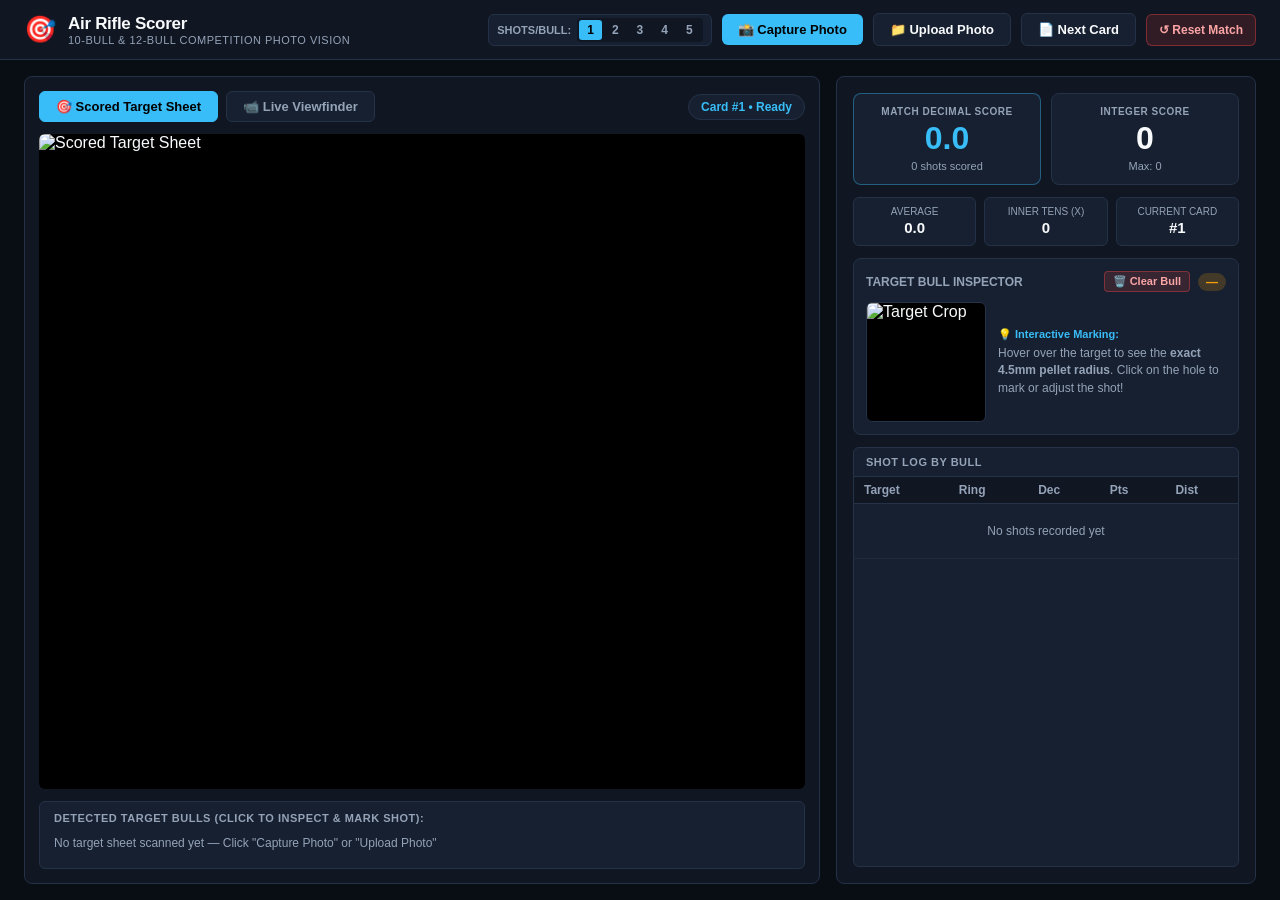
==== static/index.html @ 7c4ddc7e "Initial commit: Air Rifle Scorer 10m ISSF Multi-Target Vision System" ====
<!DOCTYPE html>
<html lang="en">
<head>
  <meta charset="UTF-8" />
  <meta name="viewport" content="width=device-width, initial-scale=1.0" />
  <title>Air Rifle Scorer — Multi-Target 10m Competition Vision</title>
  <link rel="stylesheet" href="/static/style.css" />
</head>
<body>
  <!-- ── Top Navigation Bar ── -->
  <header class="topbar">
    <div class="topbar-brand">
      <span class="brand-icon">🎯</span>
      <div>
        <div class="brand-name">Air Rifle Scorer</div>
        <div class="brand-sub">10-Bull &amp; 12-Bull Competition Photo Vision</div>
      </div>
    </div>

    <!-- Quick Action Buttons -->
    <div class="topbar-actions">
      <!-- Shots per Target Selector (1 to 5) -->
      <div class="shots-per-target-control">
        <span class="control-label">Shots/Bull:</span>
        <div class="segmented-control" id="shotsPerTargetGroup">
          <button class="seg-btn active" onclick="setShotsPerTarget(1)">1</button>
          <button class="seg-btn" onclick="setShotsPerTarget(2)">2</button>
          <button class="seg-btn" onclick="setShotsPerTarget(3)">3</button>
          <button class="seg-btn" onclick="setShotsPerTarget(4)">4</button>
          <button class="seg-btn" onclick="setShotsPerTarget(5)">5</button>
        </div>
      </div>

      <button class="btn btn-primary" onclick="captureFromCamera()">
        📸 Capture Photo
      </button>

      <label class="btn btn-outline file-upload-btn">
        📁 Upload Photo
        <input type="file" id="fileUploadInput" accept="image/*" onchange="handleFileUpload(event)" style="display: none;" />
      </label>

      <button class="btn btn-outline" onclick="nextCard()">
        📄 Next Card
      </button>

      <button class="btn btn-danger-sm" onclick="resetSession()">
        ↺ Reset Match
      </button>
    </div>
  </header>

  <!-- ── Main Workspace Layout ── -->
  <main class="layout">
    <!-- ── LEFT: Sheet View & Inspection ── -->
    <section class="sheet-panel">
      <!-- Panel Header Tabs -->
      <div class="panel-header">
        <div class="tabs">
          <button class="tab-btn active" id="tabSheet" onclick="setPanelTab('sheet')">
            🎯 Scored Target Sheet
          </button>
          <button class="tab-btn" id="tabLive" onclick="setPanelTab('live')">
            📹 Live Viewfinder
          </button>
        </div>
        <div class="sheet-info-pill" id="sheetInfoPill">Card #1 &bull; Ready</div>
      </div>

      <!-- Main Display Area -->
      <div class="display-container" id="displayContainer">
        <!-- Processed Full Sheet Image -->
        <img
          id="sheetImg"
          src="/api/sheet_image"
          alt="Scored Target Sheet"
          class="sheet-display-img active"
        />

        <!-- Live Camera Viewfinder -->
        <img
          id="liveStream"
          src="/video_feed"
          alt="Live Camera"
          class="sheet-display-img"
        />

        <!-- Upload Dropzone Overlay -->
        <div class="dropzone-overlay" id="dropzoneOverlay">
          <div class="dropzone-content">
            <span class="dropzone-icon">📥</span>
            <div>Drop Target Photo Here</div>
          </div>
        </div>

        <!-- Processing Loading Spinner -->
        <div class="processing-spinner" id="processingSpinner" style="display: none;">
          <div class="spinner"></div>
          <div class="spinnerText">Analyzing 10m Target Bulls &amp; Shots...</div>
        </div>
      </div>

      <!-- Bottom Target Bulls Carousel / Selector -->
      <div class="bulls-carousel-bar">
        <div class="carousel-title">Detected Target Bulls (Click to Inspect &amp; Mark Shot):</div>
        <div class="bulls-chips" id="bullsChips">
          <div class="chip-empty">No target sheet scanned yet — Click "Capture Photo" or "Upload Photo"</div>
        </div>
      </div>
    </section>

    <!-- ── RIGHT: Match Scorecard & Detail Inspector ── -->
    <aside class="scorecard-panel">
      <!-- Match Totals Hero -->
      <div class="match-hero">
        <div class="hero-card primary">
          <div class="hero-lbl">MATCH DECIMAL SCORE</div>
          <div class="hero-val" id="decTotal">0.0</div>
          <div class="hero-sub"><span id="totalShots">0</span> shots scored</div>
        </div>
        <div class="hero-card secondary">
          <div class="hero-lbl">INTEGER SCORE</div>
          <div class="hero-val" id="intTotal">0</div>
          <div class="hero-sub">Max: <span id="maxPossible">0</span></div>
        </div>
      </div>

      <!-- Match Statistics -->
      <div class="stat-strip">
        <div class="stat-item">
          <span class="stat-lbl">Average</span>
          <span class="stat-val" id="statAvg">0.0</span>
        </div>
        <div class="stat-item">
          <span class="stat-lbl">Inner Tens (X)</span>
          <span class="stat-val" id="statInnerTens">0</span>
        </div>
        <div class="stat-item">
          <span class="stat-lbl">Current Card</span>
          <span class="stat-val" id="statCard">#1</span>
        </div>
      </div>

      <!-- Zoomed Target Inspector with Interactive Radius Reticle -->
      <div class="target-inspector" id="targetInspector">
        <div class="inspector-header">
          <span id="inspectorTitle">Target Bull Inspector</span>
          <div class="inspector-actions">
            <button class="btn-clear-target" onclick="clearSelectedBullShots()" title="Clear shots on this bull to re-mark">
              🗑️ Clear Bull
            </button>
            <span class="badge" id="inspectorScoreBadge">—</span>
          </div>
        </div>

        <div class="inspector-interactive-wrapper">
          <div class="inspector-canvas-box" id="inspectorBox">
            <img id="inspectorImg" src="" alt="Target Crop" />
            <canvas id="inspectorCanvas"></canvas>
          </div>
          <div class="inspector-meta" id="inspectorMeta">
            <div class="hint-badge">💡 Interactive Marking:</div>
            Hover over the target to see the <strong>exact 4.5mm pellet radius</strong>. Click on the hole to mark or adjust the shot!
          </div>
        </div>
      </div>

      <!-- Shot-by-Shot Log -->
      <div class="table-card">
        <div class="table-header">Shot Log by Bull</div>
        <div class="table-scroll">
          <table class="shot-table">
            <thead>
              <tr>
                <th>Target</th>
                <th>Ring</th>
                <th>Dec</th>
                <th>Pts</th>
                <th>Dist</th>
              </tr>
            </thead>
            <tbody id="shotTableBody">
              <tr class="empty-row" id="emptyRow">
                <td colspan="5">No shots recorded yet</td>
              </tr>
            </tbody>
          </table>
        </div>
      </div>
    </aside>
  </main>

  <script src="/static/app.js"></script>
</body>
</html>
---- static/style.css ----
/*
 * Air Rifle Scorer — Clean Shooting Sport Dark Aesthetic (Multi-Target Edition)
 */

:root {
  --bg-base: #090d14;
  --bg-surface: #101622;
  --bg-card: #172030;
  --border-color: #243247;
  --accent: #38bdf8;
  --accent-hover: #0ea5e9;
  --accent-gold: #f59e0b;
  --text-main: #f8fafc;
  --text-muted: #94a3b8;
  --success: #10b981;
  --danger: #ef4444;
  --warning: #f59e0b;
  --radius: 8px;
}

* {
  box-sizing: border-box;
  margin: 0;
  padding: 0;
}

body {
  font-family: -apple-system, BlinkMacSystemFont, "Segoe UI", Roboto, "Helvetica Neue", Arial, sans-serif;
  background-color: var(--bg-base);
  color: var(--text-main);
  height: 100vh;
  display: flex;
  flex-direction: column;
  overflow: hidden;
}

/* ── Topbar ── */
.topbar {
  display: flex;
  align-items: center;
  justify-content: space-between;
  padding: 8px 24px;
  background-color: var(--bg-surface);
  border-bottom: 1px solid var(--border-color);
  height: 60px;
}

.topbar-brand {
  display: flex;
  align-items: center;
  gap: 12px;
}

.brand-icon {
  font-size: 26px;
}

.brand-name {
  font-size: 17px;
  font-weight: 700;
  letter-spacing: -0.3px;
}

.brand-sub {
  font-size: 11px;
  color: var(--text-muted);
  text-transform: uppercase;
  letter-spacing: 0.5px;
}

.topbar-actions {
  display: flex;
  align-items: center;
  gap: 10px;
}

/* ── Shots Per Target Segmented Control ── */
.shots-per-target-control {
  display: flex;
  align-items: center;
  gap: 6px;
  background: var(--bg-card);
  padding: 3px 8px;
  border-radius: 6px;
  border: 1px solid var(--border-color);
}

.control-label {
  font-size: 11px;
  font-weight: 700;
  color: var(--text-muted);
  text-transform: uppercase;
}

.segmented-control {
  display: flex;
  background: var(--bg-surface);
  border-radius: 4px;
  padding: 2px;
  gap: 2px;
}

.seg-btn {
  background: none;
  border: none;
  color: var(--text-muted);
  padding: 3px 8px;
  font-size: 12px;
  font-weight: 700;
  border-radius: 3px;
  cursor: pointer;
  transition: all 0.15s ease;
}

.seg-btn:hover {
  color: var(--text-main);
}

.seg-btn.active {
  background: var(--accent);
  color: #000;
}

/* ── Buttons ── */
.btn {
  display: inline-flex;
  align-items: center;
  gap: 6px;
  padding: 8px 16px;
  border-radius: 6px;
  font-size: 13px;
  font-weight: 600;
  cursor: pointer;
  border: none;
  transition: all 0.15s ease;
  user-select: none;
}

.btn-primary {
  background: var(--accent);
  color: #000;
}

.btn-primary:hover {
  background: var(--accent-hover);
}

.btn-outline {
  background: var(--bg-card);
  color: var(--text-main);
  border: 1px solid var(--border-color);
}

.btn-outline:hover {
  border-color: var(--accent);
  color: var(--accent);
}

.btn-danger-sm {
  background: rgba(239, 68, 68, 0.15);
  color: #fca5a5;
  border: 1px solid rgba(239, 68, 68, 0.4);
  padding: 8px 12px;
  border-radius: 6px;
  font-size: 12px;
  font-weight: 600;
  cursor: pointer;
}

.btn-danger-sm:hover {
  background: rgba(239, 68, 68, 0.3);
}

.file-upload-btn {
  margin: 0;
}

/* ── Layout ── */
.layout {
  display: grid;
  grid-template-columns: 1fr 420px;
  gap: 16px;
  padding: 16px 24px;
  flex: 1;
  overflow: hidden;
}

/* ── Left Sheet Panel ── */
.sheet-panel {
  display: flex;
  flex-direction: column;
  background-color: var(--bg-surface);
  border-radius: var(--radius);
  border: 1px solid var(--border-color);
  padding: 14px;
  overflow: hidden;
}

.panel-header {
  display: flex;
  align-items: center;
  justify-content: space-between;
  margin-bottom: 12px;
}

.tabs {
  display: flex;
  gap: 8px;
}

.tab-btn {
  background: var(--bg-card);
  border: 1px solid var(--border-color);
  color: var(--text-muted);
  padding: 7px 16px;
  font-size: 13px;
  font-weight: 600;
  border-radius: 6px;
  cursor: pointer;
  transition: all 0.15s ease;
}

.tab-btn:hover {
  color: var(--text-main);
  border-color: var(--accent);
}

.tab-btn.active {
  background: var(--accent);
  color: #000;
  border-color: var(--accent);
}

.sheet-info-pill {
  background: var(--bg-card);
  border: 1px solid var(--border-color);
  padding: 5px 12px;
  border-radius: 20px;
  font-size: 12px;
  font-weight: 600;
  color: var(--accent);
}

/* Main Display Area */
.display-container {
  position: relative;
  flex: 1;
  background: #000;
  border-radius: 6px;
  overflow: hidden;
  display: flex;
  align-items: center;
  justify-content: center;
}

.sheet-display-img {
  position: absolute;
  width: 100%;
  height: 100%;
  object-fit: contain;
  display: none;
}

.sheet-display-img.active {
  display: block;
}

/* Dropzone Overlay */
.dropzone-overlay {
  position: absolute;
  top: 0;
  left: 0;
  right: 0;
  bottom: 0;
  background: rgba(14, 165, 233, 0.25);
  border: 2px dashed var(--accent);
  display: none;
  align-items: center;
  justify-content: center;
  z-index: 30;
}

.dropzone-overlay.dragover {
  display: flex;
}

.dropzone-content {
  text-align: center;
  font-size: 18px;
  font-weight: 700;
  color: #fff;
}

.dropzone-icon {
  font-size: 40px;
  display: block;
  margin-bottom: 8px;
}

/* Spinner */
.processing-spinner {
  position: absolute;
  top: 0;
  left: 0;
  right: 0;
  bottom: 0;
  background: rgba(9, 13, 20, 0.85);
  display: flex;
  flex-direction: column;
  align-items: center;
  justify-content: center;
  z-index: 40;
  gap: 14px;
}

.spinner {
  width: 44px;
  height: 44px;
  border: 4px solid var(--border-color);
  border-top-color: var(--accent);
  border-radius: 50%;
  animation: spin 0.8s linear infinite;
}

@keyframes spin {
  to { transform: rotate(360deg); }
}

.spinnerText {
  font-size: 14px;
  font-weight: 600;
  color: var(--text-main);
}

/* Bottom Target Bulls Carousel */
.bulls-carousel-bar {
  margin-top: 12px;
  padding: 10px 14px;
  background: var(--bg-card);
  border-radius: 6px;
  border: 1px solid var(--border-color);
}

.carousel-title {
  font-size: 11px;
  font-weight: 700;
  letter-spacing: 0.5px;
  color: var(--text-muted);
  text-transform: uppercase;
  margin-bottom: 8px;
}

.bulls-chips {
  display: flex;
  gap: 8px;
  overflow-x: auto;
  padding-bottom: 4px;
}

.bull-chip {
  flex-shrink: 0;
  background: var(--bg-surface);
  border: 1px solid var(--border-color);
  padding: 6px 12px;
  border-radius: 6px;
  cursor: pointer;
  text-align: center;
  transition: all 0.15s ease;
}

.bull-chip:hover {
  border-color: var(--accent);
}

.bull-chip.selected {
  background: rgba(56, 189, 248, 0.15);
  border-color: var(--accent);
}

.chip-id {
  font-size: 11px;
  font-weight: 600;
  color: var(--text-muted);
  display: block;
}

.chip-score {
  font-size: 14px;
  font-weight: 800;
  color: var(--accent-gold);
}

.chip-empty {
  font-size: 12px;
  color: var(--text-muted);
  padding: 4px 0;
}

/* ── Right Scorecard Panel ── */
.scorecard-panel {
  display: flex;
  flex-direction: column;
  gap: 12px;
  background-color: var(--bg-surface);
  border-radius: var(--radius);
  border: 1px solid var(--border-color);
  padding: 16px;
  overflow: hidden;
}

/* Match Hero */
.match-hero {
  display: grid;
  grid-template-columns: 1fr 1fr;
  gap: 10px;
}

.hero-card {
  background: var(--bg-card);
  border-radius: 8px;
  border: 1px solid var(--border-color);
  padding: 12px;
  text-align: center;
}

.hero-card.primary {
  border-color: rgba(56, 189, 248, 0.4);
}

.hero-lbl {
  font-size: 10px;
  font-weight: 700;
  letter-spacing: 0.5px;
  color: var(--text-muted);
  text-transform: uppercase;
}

.hero-val {
  font-size: 32px;
  font-weight: 800;
  color: var(--text-main);
  line-height: 1.1;
  margin: 4px 0;
}

.hero-card.primary .hero-val {
  color: var(--accent);
}

.hero-sub {
  font-size: 11px;
  color: var(--text-muted);
}

/* Stat Strip */
.stat-strip {
  display: grid;
  grid-template-columns: 1fr 1fr 1fr;
  gap: 8px;
}

.stat-item {
  background: var(--bg-card);
  padding: 8px;
  border-radius: 6px;
  border: 1px solid var(--border-color);
  text-align: center;
}

.stat-lbl {
  display: block;
  font-size: 10px;
  color: var(--text-muted);
  text-transform: uppercase;
  margin-bottom: 2px;
}

.stat-val {
  font-size: 15px;
  font-weight: 700;
  color: var(--text-main);
}

/* Zoomed Target Inspector */
.target-inspector {
  background: var(--bg-card);
  border-radius: 8px;
  border: 1px solid var(--border-color);
  padding: 12px;
  display: flex;
  flex-direction: column;
  gap: 10px;
}

.inspector-header {
  display: flex;
  align-items: center;
  justify-content: space-between;
  font-size: 12px;
  font-weight: 700;
  color: var(--text-muted);
  text-transform: uppercase;
}

.inspector-actions {
  display: flex;
  align-items: center;
  gap: 8px;
}

.btn-clear-target {
  background: rgba(239, 68, 68, 0.15);
  border: 1px solid rgba(239, 68, 68, 0.4);
  color: #fca5a5;
  font-size: 11px;
  padding: 3px 8px;
  border-radius: 4px;
  cursor: pointer;
  font-weight: 600;
}

.btn-clear-target:hover {
  background: rgba(239, 68, 68, 0.3);
}

.inspector-header .badge {
  background: rgba(245, 158, 11, 0.2);
  color: var(--accent-gold);
  padding: 2px 8px;
  border-radius: 12px;
  font-size: 12px;
  font-weight: 800;
}

.inspector-interactive-wrapper {
  display: flex;
  gap: 12px;
  align-items: center;
}

.inspector-canvas-box {
  position: relative;
  width: 120px;
  height: 120px;
  flex-shrink: 0;
  border-radius: 6px;
  background: #000;
  overflow: hidden;
  border: 1px solid var(--border-color);
  cursor: crosshair;
}

.inspector-canvas-box img {
  width: 100%;
  height: 100%;
  object-fit: cover;
  display: block;
}

.inspector-canvas-box canvas {
  position: absolute;
  top: 0;
  left: 0;
  width: 100%;
  height: 100%;
  pointer-events: none;
}

.inspector-meta {
  font-size: 12px;
  color: var(--text-muted);
  line-height: 1.45;
  flex: 1;
}

.hint-badge {
  color: var(--accent);
  font-weight: 700;
  margin-bottom: 2px;
  font-size: 11px;
}

/* Shot Table */
.table-card {
  display: flex;
  flex-direction: column;
  flex: 1;
  background: var(--bg-card);
  border-radius: 6px;
  border: 1px solid var(--border-color);
  overflow: hidden;
}

.table-header {
  padding: 8px 12px;
  font-size: 11px;
  font-weight: 700;
  letter-spacing: 0.5px;
  color: var(--text-muted);
  text-transform: uppercase;
  border-bottom: 1px solid var(--border-color);
}

.table-scroll {
  flex: 1;
  overflow-y: auto;
}

.shot-table {
  width: 100%;
  border-collapse: collapse;
  font-size: 12px;
}

.shot-table th {
  padding: 6px 10px;
  text-align: left;
  color: var(--text-muted);
  font-weight: 600;
  background: var(--bg-surface);
  position: sticky;
  top: 0;
  border-bottom: 1px solid var(--border-color);
}

.shot-table td {
  padding: 6px 10px;
  border-bottom: 1px solid rgba(255, 255, 255, 0.04);
}

.ring-badge {
  display: inline-block;
  padding: 1px 7px;
  border-radius: 10px;
  font-weight: 700;
  font-size: 11px;
}

.ring-X, .ring-10 {
  background: rgba(245, 158, 11, 0.2);
  color: #fbbf24;
}

.ring-9, .ring-8 {
  background: rgba(56, 189, 248, 0.2);
  color: #38bdf8;
}

.ring-7, .ring-6 {
  background: rgba(16, 185, 129, 0.2);
  color: #34d399;
}

.ring-M {
  background: rgba(239, 68, 68, 0.2);
  color: #f87171;
}

.empty-row td {
  text-align: center;
  color: var(--text-muted);
  padding: 20px;
}
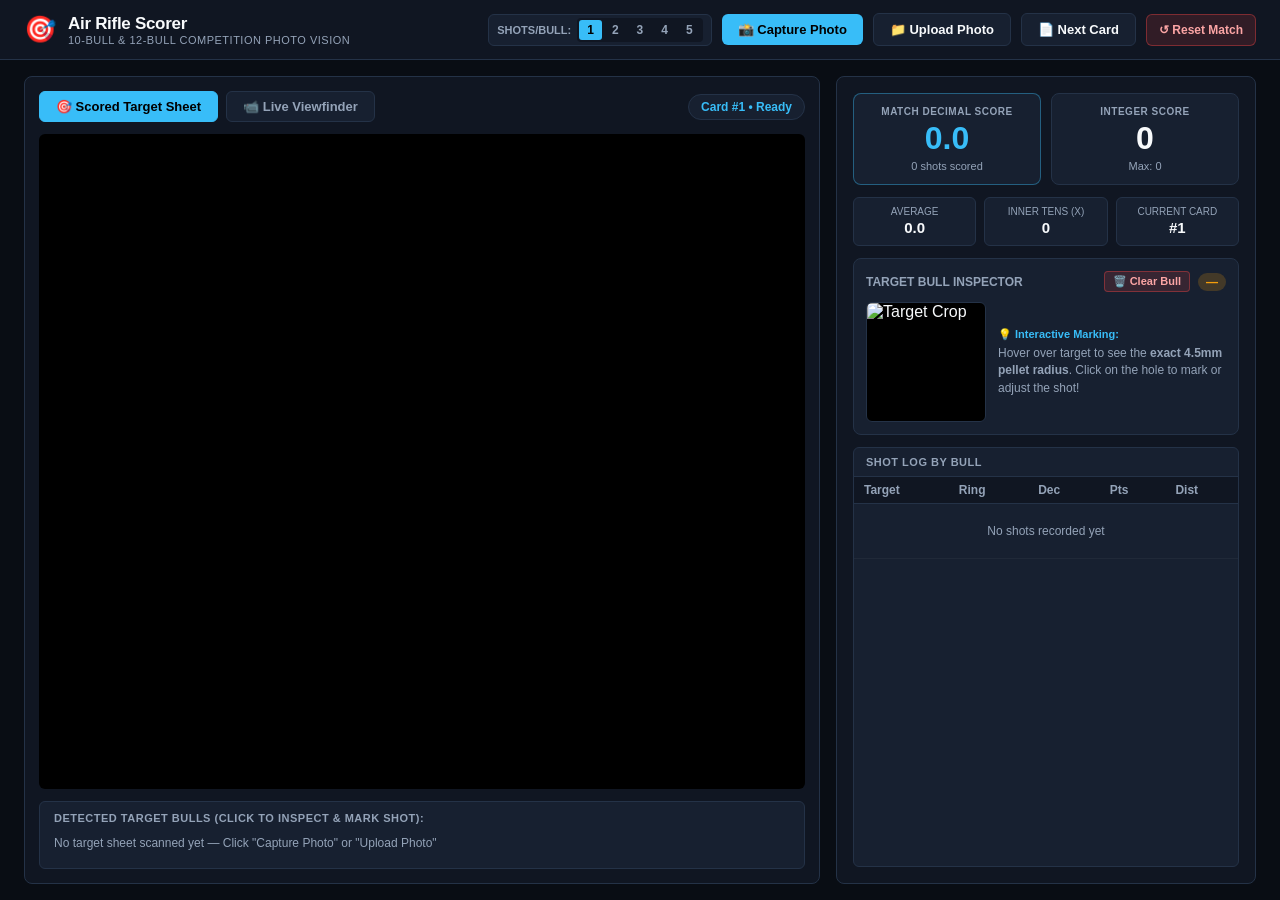
==== commit 0f2ad54a: "Add root index.html and hybrid client vision for GitHub Pages hosting" ====
--- a/static/index.html
+++ b/static/index.html
@@ -75,6 +75,7 @@
           src="/api/sheet_image"
           alt="Scored Target Sheet"
           class="sheet-display-img active"
+          onerror="this.style.display='none'"
         />
 
         <!-- Live Camera Viewfinder -->
@@ -83,7 +84,17 @@
           src="/video_feed"
           alt="Live Camera"
           class="sheet-display-img"
+          onerror="this.style.display='none'"
         />
+
+        <!-- Live WebCam Video (Direct Browser WebCam) -->
+        <video
+          id="liveVideo"
+          class="sheet-display-img"
+          playsinline
+          autoplay
+          muted
+        ></video>
 
         <!-- Upload Dropzone Overlay -->
         <div class="dropzone-overlay" id="dropzoneOverlay">
@@ -160,7 +171,7 @@
           </div>
           <div class="inspector-meta" id="inspectorMeta">
             <div class="hint-badge">💡 Interactive Marking:</div>
-            Hover over the target to see the <strong>exact 4.5mm pellet radius</strong>. Click on the hole to mark or adjust the shot!
+            Hover over target to see the <strong>exact 4.5mm pellet radius</strong>. Click on the hole to mark or adjust the shot!
           </div>
         </div>
       </div>
